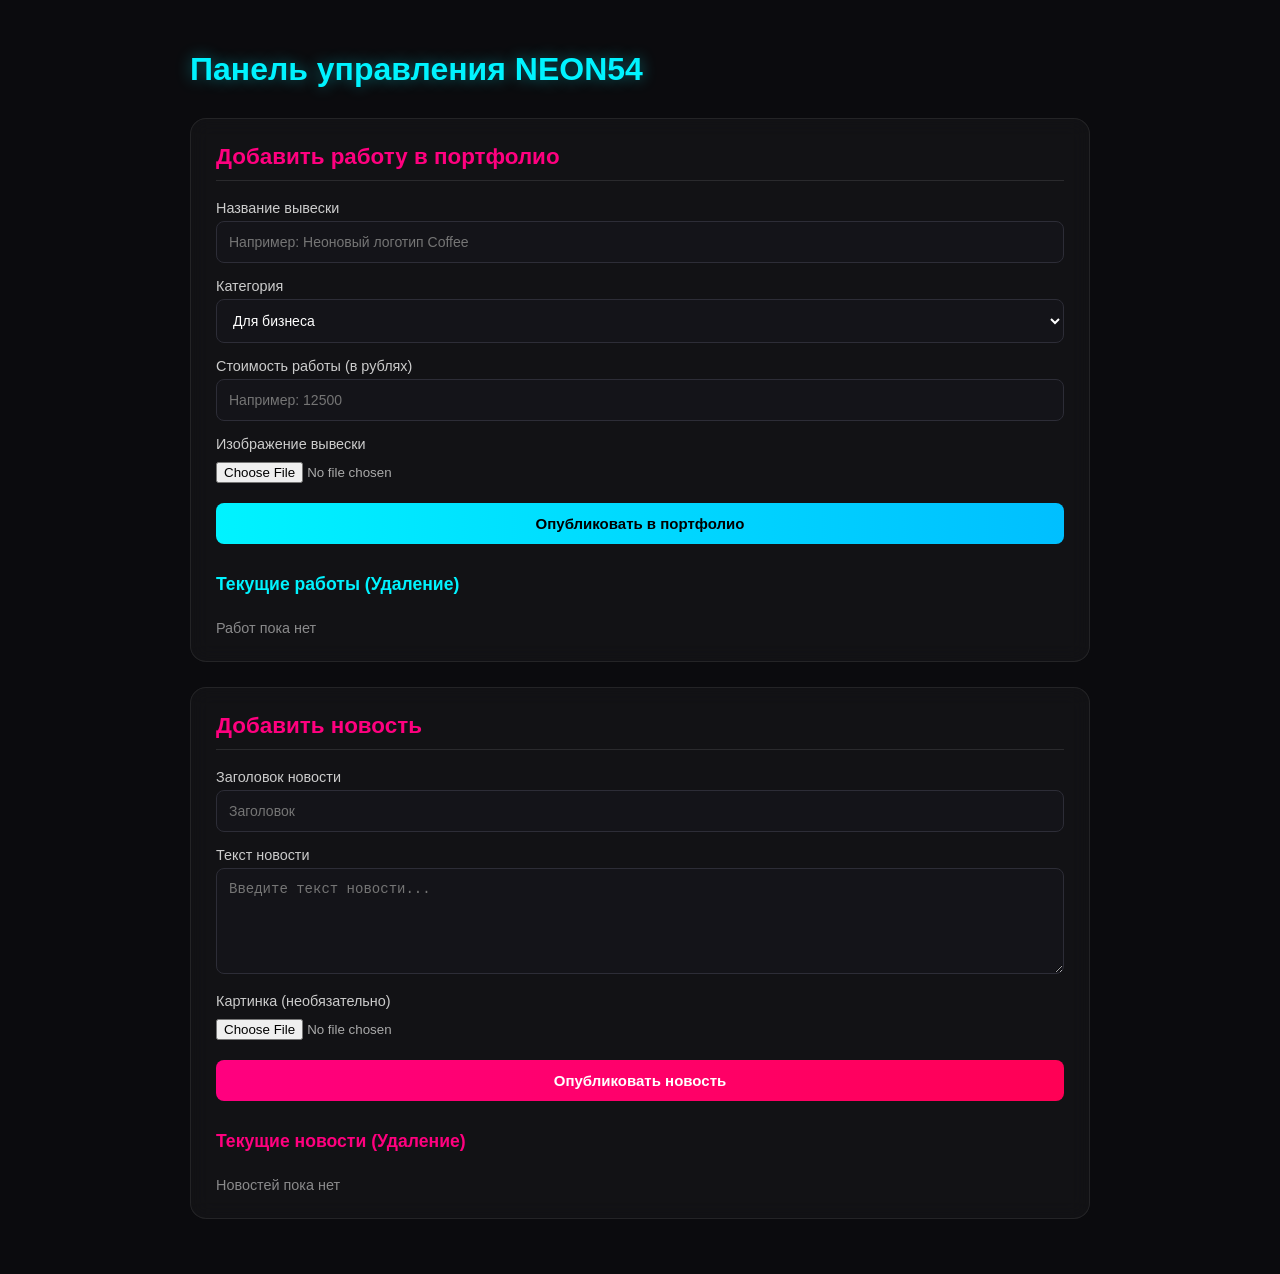
==== admin.html @ 81eae0cd "загрузка сайта и админки" ====
<!DOCTYPE html>
<html lang="ru">
<head>
    <meta charset="UTF-8">
    <meta name="viewport" content="width=device-width, initial-scale=1.0">
    <title>Панель управления сайтом NEON54</title>
    <style>
        body { background: #0b0b0e; color: #fff; font-family: 'Segoe UI', Roboto, sans-serif; padding: 30px; margin: 0; }
        .container { max-width: 900px; margin: 0 auto; }
        h1 { color: #00f3ff; text-shadow: 0 0 15px rgba(0, 243, 255, 0.4); margin-bottom: 30px; font-size: 2rem; }
        .card { background: rgba(255, 255, 255, 0.03); border: 1px solid rgba(255, 255, 255, 0.08); padding: 25px; border-radius: 16px; margin-bottom: 25px; backdrop-filter: blur(10px); }
        h2 { margin-top: 0; color: #ff007f; font-size: 1.4rem; border-bottom: 1px solid rgba(255,255,255,0.1); padding-bottom: 10px; }
        label { display: block; margin: 15px 0 5px; color: #ccc; font-size: 0.9rem; }
        input[type="text"], input[type="number"], textarea, select { width: 100%; padding: 12px; background: #141419; border: 1px solid #2d2d37; border-radius: 8px; color: #fff; box-sizing: border-box; font-size: 14px; }
        input[type="text"]:focus, input[type="number"]:focus, textarea:focus, select:focus { border-color: #00f3ff; outline: none; }
        button { background: linear-gradient(90deg, #ff007f, #ff0055); color: white; border: none; padding: 12px 25px; border-radius: 8px; font-weight: bold; cursor: pointer; margin-top: 20px; transition: 0.3s; width: 100%; font-size: 15px; }
        button:hover { opacity: 0.9; box-shadow: 0 0 15px rgba(255, 0, 127, 0.4); }
        
        .btn-portfolio { background: linear-gradient(90deg, #00f3ff, #00bfff); color: #000; }
        .btn-portfolio:hover { box-shadow: 0 0 15px rgba(0, 243, 255, 0.4); }
        
        .manage-list { margin-top: 25px; display: flex; flex-direction: column; gap: 10px; max-height: 300px; overflow-y: auto; padding-right: 5px; }
        .manage-item { display: flex; align-items: center; justify-content: space-between; background: rgba(255,255,255,0.02); padding: 10px 15px; border-radius: 8px; border: 1px solid rgba(255,255,255,0.05); }
        .manage-item img { width: 50px; height: 50px; object-fit: cover; border-radius: 6px; margin-right: 15px; border: 1px solid #333; }
        .item-info { display: flex; align-items: center; }
        .item-title { font-weight: 500; font-size: 0.95rem; }
        .item-meta { font-size: 0.8rem; color: #888; margin-top: 2px; }
        .item-price { color: #00f3ff; font-weight: 600; font-size: 0.85rem; }
        .btn-delete { background: #2a1118; color: #ff4a5a; border: 1px solid #5a1827; padding: 6px 12px; border-radius: 6px; cursor: pointer; font-size: 0.85rem; width: auto; margin-top: 0; }
        .btn-delete:hover { background: #bd1f35; color: #fff; box-shadow: none; }
    </style>
</head>
<body>

<div class="container">
    <h1>Панель управления NEON54</h1>

    <div class="card">
        <h2>Добавить работу в портфолио</h2>
        <form id="portfolio-form">
            <label for="p-title">Название вывески</label>
            <input type="text" id="p-title" placeholder="Например: Неоновый логотип Coffee" required>

            <label for="p-category">Категория</label>
            <select id="p-category">
                <option value="Для бизнеса">Для бизнеса</option>
                <option value="Для дома">Для дома</option>
            </select>

            <label for="p-price">Стоимость работы (в рублях)</label>
            <input type="number" id="p-price" placeholder="Например: 12500" required min="0">

            <label for="p-image">Изображение вывески</label>
            <input type="file" id="p-image" accept="image/*" required style="margin-top:5px; color:#aaa;">

            <button type="submit" class="btn-portfolio">Опубликовать в портфолио</button>
        </form>

        <h3 style="margin-top: 30px; font-size: 1.1rem; color: #00f3ff;">Текущие работы (Удаление)</h3>
        <div id="portfolio-manage-list" class="manage-list"></div>
    </div>

    <div class="card">
        <h2>Добавить новость</h2>
        <form id="news-form">
            <label for="n-title">Заголовок новости</label>
            <input type="text" id="n-title" placeholder="Заголовок" required>

            <label for="n-text">Текст новости</label>
            <textarea id="n-text" rows="5" placeholder="Введите текст новости..." required></textarea>

            <label for="n-image">Картинка (необязательно)</label>
            <input type="file" id="n-image" accept="image/*" style="margin-top:5px; color:#aaa;">

            <button type="submit">Опубликовать новость</button>
        </form>

        <h3 style="margin-top: 30px; font-size: 1.1rem; color: #ff007f;">Текущие новости (Удаление)</h3>
        <div id="news-manage-list" class="manage-list"></div>
    </div>
</div>

<script>
    function getDB() {
        return JSON.parse(localStorage.getItem('neon54_db')) || { news: [], portfolio: [] };
    }

    function saveDB(data) {
        try {
            localStorage.setItem('neon54_db', JSON.stringify(data));
            renderLists();
            return true;
        } catch (e) {
            alert("Ошибка сохранения! Изображение слишком большого размера. Попробуйте загрузить файл меньшего размера.");
            return false;
        }
    }

    // Функция для авто-сжатия изображений перед сохранением в localStorage
    function processImage(file, maxWidth = 800) {
        return new Promise((resolve, reject) => {
            if (!file) resolve('');
            const reader = new FileReader();
            reader.readAsDataURL(file);
            reader.onload = (event) => {
                const img = new Image();
                img.src = event.target.result;
                img.onload = () => {
                    const canvas = document.createElement('canvas');
                    let width = img.width;
                    let height = img.height;

                    if (width > maxWidth) {
                        height = Math.round((height * maxWidth) / width);
                        width = maxWidth;
                    }

                    canvas.width = width;
                    canvas.height = height;

                    const ctx = canvas.getContext('2d');
                    ctx.drawImage(img, 0, 0, width, height);
                    resolve(canvas.toDataURL('image/jpeg', 0.7)); // Сжатие до 70% качества
                };
            };
            reader.onerror = error => reject(error);
        });
    }

    function renderLists() {
        const db = getDB();
        const pList = document.getElementById('portfolio-manage-list');
        const nList = document.getElementById('news-manage-list');

        // Портфолио
        pList.innerHTML = (!db.portfolio || db.portfolio.length === 0) ? '<div style="opacity:0.5; font-size:0.9rem;">Работ пока нет</div>' : '';
        (db.portfolio || []).forEach(item => {
            const div = document.createElement('div');
            div.className = 'manage-item';
            const priceText = item.price ? ` — <span class="item-price">${Number(item.price).toLocaleString('ru-RU')} ₽</span>` : '';
            div.innerHTML = `
                <div class="item-info">
                    <img src="${item.image}" alt="">
                    <div>
                        <div class="item-title">${item.title}</div>
                        <div class="item-meta">${item.category}${priceText}</div>
                    </div>
                </div>
                <button class="btn-delete" onclick="deletePortfolio(${item.id})">Удалить</button>
            `;
            pList.appendChild(div);
        });

        // Новости
        nList.innerHTML = (!db.news || db.news.length === 0) ? '<div style="opacity:0.5; font-size:0.9rem;">Новостей пока нет</div>' : '';
        (db.news || []).forEach(item => {
            const div = document.createElement('div');
            div.className = 'manage-item';
            const imgTag = item.image ? `<img src="${item.image}" alt="">` : '<div style="width:50px; height:50px; background:#141419; margin-right:15px; border-radius:6px; border:1px solid #333;"></div>';
            div.innerHTML = `
                <div class="item-info">
                    ${imgTag}
                    <div>
                        <div class="item-title">${item.title}</div>
                        <div class="item-meta">${item.date}</div>
                    </div>
                </div>
                <button class="btn-delete" onclick="deleteNews(${item.id})">Удалить</button>
            `;
            nList.appendChild(div);
        });
    }

    window.deletePortfolio = function(id) {
        if(confirm("Удалить работу из портфолио?")) {
            let db = getDB();
            db.portfolio = (db.portfolio || []).filter(item => item.id !== id);
            saveDB(db);
        }
    }

    window.deleteNews = function(id) {
        if(confirm("Удалить новость?")) {
            let db = getDB();
            db.news = (db.news || []).filter(item => item.id !== id);
            saveDB(db);
        }
    }

    // Добавление в Портфолио
    document.getElementById('portfolio-form').addEventListener('submit', async function(e) {
        e.preventDefault();
        const imageFile = document.getElementById('p-image').files[0];
        const base64Image = await processImage(imageFile);
        
        let db = getDB();
        db.portfolio = db.portfolio || [];
        db.portfolio.push({
            id: Date.now(),
            title: document.getElementById('p-title').value.trim(),
            category: document.getElementById('p-category').value,
            price: document.getElementById('p-price').value,
            image: base64Image
        });
        
        if (saveDB(db)) {
            alert("Работа успешно сохранена!");
            this.reset();
        }
    });

    // Добавление в Новости
    document.getElementById('news-form').addEventListener('submit', async function(e) {
        e.preventDefault();
        const imageFile = document.getElementById('n-image').files[0];
        const base64Image = imageFile ? await processImage(imageFile) : '';
        
        let db = getDB();
        db.news = db.news || [];
        db.news.push({
            id: Date.now(),
            title: document.getElementById('n-title').value.trim(),
            date: new Date().toLocaleDateString('ru-RU'),
            text: document.getElementById('n-text').value.trim(),
            image: base64Image
        });
        
        if (saveDB(db)) {
            alert("Новость успешно опубликована!");
            this.reset();
        }
    });

    document.addEventListener('DOMContentLoaded', renderLists);
</script>
</body>
</html>
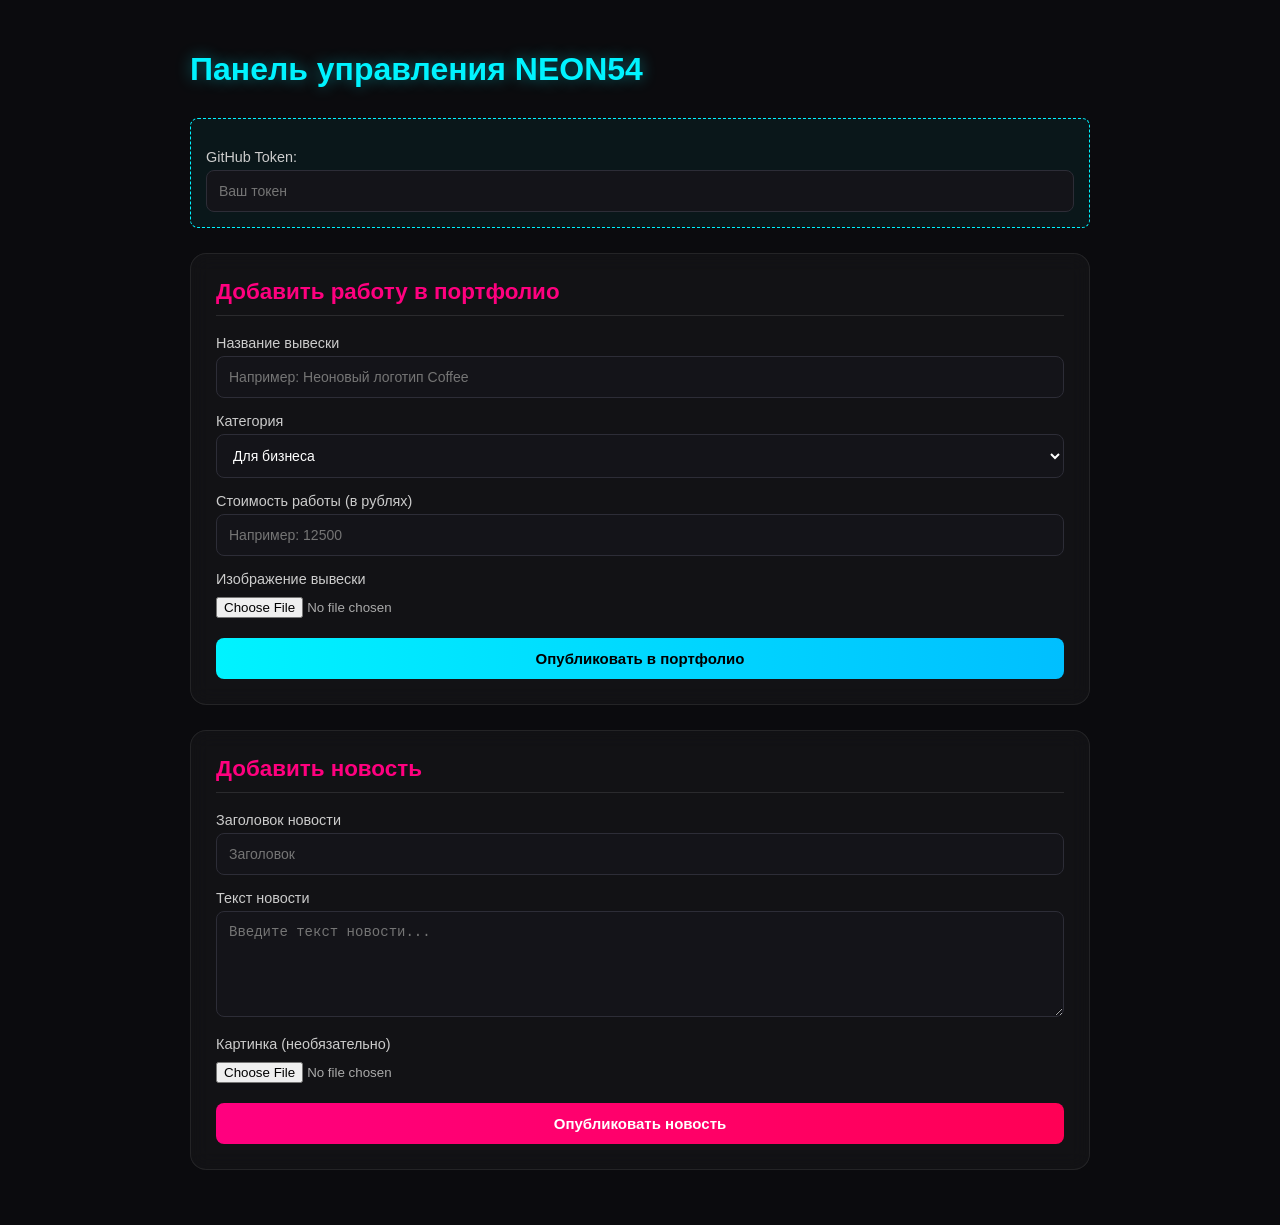
==== commit 849c0bc9: "добавлен Макс и убран токен для безопасности" ====
--- a/admin.html
+++ b/admin.html
@@ -11,29 +11,24 @@
         .card { background: rgba(255, 255, 255, 0.03); border: 1px solid rgba(255, 255, 255, 0.08); padding: 25px; border-radius: 16px; margin-bottom: 25px; backdrop-filter: blur(10px); }
         h2 { margin-top: 0; color: #ff007f; font-size: 1.4rem; border-bottom: 1px solid rgba(255,255,255,0.1); padding-bottom: 10px; }
         label { display: block; margin: 15px 0 5px; color: #ccc; font-size: 0.9rem; }
-        input[type="text"], input[type="number"], textarea, select { width: 100%; padding: 12px; background: #141419; border: 1px solid #2d2d37; border-radius: 8px; color: #fff; box-sizing: border-box; font-size: 14px; }
-        input[type="text"]:focus, input[type="number"]:focus, textarea:focus, select:focus { border-color: #00f3ff; outline: none; }
+        input[type="text"], input[type="number"], input[type="password"], textarea, select { width: 100%; padding: 12px; background: #141419; border: 1px solid #2d2d37; border-radius: 8px; color: #fff; box-sizing: border-box; font-size: 14px; }
+        input:focus, textarea:focus, select:focus { border-color: #00f3ff; outline: none; }
         button { background: linear-gradient(90deg, #ff007f, #ff0055); color: white; border: none; padding: 12px 25px; border-radius: 8px; font-weight: bold; cursor: pointer; margin-top: 20px; transition: 0.3s; width: 100%; font-size: 15px; }
         button:hover { opacity: 0.9; box-shadow: 0 0 15px rgba(255, 0, 127, 0.4); }
-        
         .btn-portfolio { background: linear-gradient(90deg, #00f3ff, #00bfff); color: #000; }
         .btn-portfolio:hover { box-shadow: 0 0 15px rgba(0, 243, 255, 0.4); }
-        
-        .manage-list { margin-top: 25px; display: flex; flex-direction: column; gap: 10px; max-height: 300px; overflow-y: auto; padding-right: 5px; }
-        .manage-item { display: flex; align-items: center; justify-content: space-between; background: rgba(255,255,255,0.02); padding: 10px 15px; border-radius: 8px; border: 1px solid rgba(255,255,255,0.05); }
-        .manage-item img { width: 50px; height: 50px; object-fit: cover; border-radius: 6px; margin-right: 15px; border: 1px solid #333; }
-        .item-info { display: flex; align-items: center; }
-        .item-title { font-weight: 500; font-size: 0.95rem; }
-        .item-meta { font-size: 0.8rem; color: #888; margin-top: 2px; }
-        .item-price { color: #00f3ff; font-weight: 600; font-size: 0.85rem; }
-        .btn-delete { background: #2a1118; color: #ff4a5a; border: 1px solid #5a1827; padding: 6px 12px; border-radius: 6px; cursor: pointer; font-size: 0.85rem; width: auto; margin-top: 0; }
-        .btn-delete:hover { background: #bd1f35; color: #fff; box-shadow: none; }
+        .token-box { background: rgba(0, 243, 255, 0.05); border: 1px dashed #00f3ff; padding: 15px; border-radius: 8px; margin-bottom: 25px; }
     </style>
 </head>
 <body>
 
 <div class="container">
     <h1>Панель управления NEON54</h1>
+
+    <div class="token-box">
+        <label for="github-token">GitHub Token:</label>
+        <input type="password" id="github-token" placeholder="Ваш токен">
+    </div>
 
     <div class="card">
         <h2>Добавить работу в портфолио</h2>
@@ -55,9 +50,6 @@
 
             <button type="submit" class="btn-portfolio">Опубликовать в портфолио</button>
         </form>
-
-        <h3 style="margin-top: 30px; font-size: 1.1rem; color: #00f3ff;">Текущие работы (Удаление)</h3>
-        <div id="portfolio-manage-list" class="manage-list"></div>
     </div>
 
     <div class="card">
@@ -74,31 +66,25 @@
 
             <button type="submit">Опубликовать новость</button>
         </form>
-
-        <h3 style="margin-top: 30px; font-size: 1.1rem; color: #ff007f;">Текущие новости (Удаление)</h3>
-        <div id="news-manage-list" class="manage-list"></div>
     </div>
 </div>
 
 <script>
-    function getDB() {
-        return JSON.parse(localStorage.getItem('neon54_db')) || { news: [], portfolio: [] };
-    }
-
-    function saveDB(data) {
-        try {
-            localStorage.setItem('neon54_db', JSON.stringify(data));
-            renderLists();
-            return true;
-        } catch (e) {
-            alert("Ошибка сохранения! Изображение слишком большого размера. Попробуйте загрузить файл меньшего размера.");
-            return false;
-        }
-    }
-
-    // Функция для авто-сжатия изображений перед сохранением в localStorage
-    function processImage(file, maxWidth = 800) {
-        return new Promise((resolve, reject) => {
+    const tokenInput = document.getElementById('github-token');
+    tokenInput.value = localStorage.getItem('github_token') || "";
+    tokenInput.addEventListener('input', () => {
+        localStorage.setItem('github_token', tokenInput.value.trim());
+    });
+    if (!localStorage.getItem('github_token')) {
+        localStorage.setItem('github_token', tokenInput.value);
+    }
+
+    const REPO = 'lizzi678/neon54';
+    const BRANCH = 'main';
+    const FILE_PATH = 'data.json';
+
+    async function processImage(file, maxWidth = 800) {
+        return new Promise((resolve) => {
             if (!file) resolve('');
             const reader = new FileReader();
             reader.readAsDataURL(file);
@@ -109,91 +95,85 @@
                     const canvas = document.createElement('canvas');
                     let width = img.width;
                     let height = img.height;
-
                     if (width > maxWidth) {
                         height = Math.round((height * maxWidth) / width);
                         width = maxWidth;
                     }
-
                     canvas.width = width;
                     canvas.height = height;
-
                     const ctx = canvas.getContext('2d');
                     ctx.drawImage(img, 0, 0, width, height);
-                    resolve(canvas.toDataURL('image/jpeg', 0.7)); // Сжатие до 70% качества
+                    resolve(canvas.toDataURL('image/jpeg', 0.7));
                 };
             };
-            reader.onerror = error => reject(error);
         });
     }
 
-    function renderLists() {
-        const db = getDB();
-        const pList = document.getElementById('portfolio-manage-list');
-        const nList = document.getElementById('news-manage-list');
-
-        // Портфолио
-        pList.innerHTML = (!db.portfolio || db.portfolio.length === 0) ? '<div style="opacity:0.5; font-size:0.9rem;">Работ пока нет</div>' : '';
-        (db.portfolio || []).forEach(item => {
-            const div = document.createElement('div');
-            div.className = 'manage-item';
-            const priceText = item.price ? ` — <span class="item-price">${Number(item.price).toLocaleString('ru-RU')} ₽</span>` : '';
-            div.innerHTML = `
-                <div class="item-info">
-                    <img src="${item.image}" alt="">
-                    <div>
-                        <div class="item-title">${item.title}</div>
-                        <div class="item-meta">${item.category}${priceText}</div>
-                    </div>
-                </div>
-                <button class="btn-delete" onclick="deletePortfolio(${item.id})">Удалить</button>
-            `;
-            pList.appendChild(div);
-        });
-
-        // Новости
-        nList.innerHTML = (!db.news || db.news.length === 0) ? '<div style="opacity:0.5; font-size:0.9rem;">Новостей пока нет</div>' : '';
-        (db.news || []).forEach(item => {
-            const div = document.createElement('div');
-            div.className = 'manage-item';
-            const imgTag = item.image ? `<img src="${item.image}" alt="">` : '<div style="width:50px; height:50px; background:#141419; margin-right:15px; border-radius:6px; border:1px solid #333;"></div>';
-            div.innerHTML = `
-                <div class="item-info">
-                    ${imgTag}
-                    <div>
-                        <div class="item-title">${item.title}</div>
-                        <div class="item-meta">${item.date}</div>
-                    </div>
-                </div>
-                <button class="btn-delete" onclick="deleteNews(${item.id})">Удалить</button>
-            `;
-            nList.appendChild(div);
-        });
-    }
-
-    window.deletePortfolio = function(id) {
-        if(confirm("Удалить работу из портфолио?")) {
-            let db = getDB();
-            db.portfolio = (db.portfolio || []).filter(item => item.id !== id);
-            saveDB(db);
-        }
-    }
-
-    window.deleteNews = function(id) {
-        if(confirm("Удалить новость?")) {
-            let db = getDB();
-            db.news = (db.news || []).filter(item => item.id !== id);
-            saveDB(db);
-        }
-    }
-
-    // Добавление в Портфолио
+    async function loadDataFromGitHub() {
+        try {
+            const res = await fetch(`https://api.github.com/repos/${REPO}/contents/${FILE_PATH}?ref=${BRANCH}`);
+            if (!res.ok) return { news: [], portfolio: [] };
+            const data = await res.json();
+            const jsonString = decodeURIComponent(escape(atob(data.content)));
+            return JSON.parse(jsonString);
+        } catch (e) {
+            return { news: [], portfolio: [] };
+        }
+    }
+
+    async function saveDataToGitHub(newData, message) {
+        const token = tokenInput.value.trim();
+        if (!token) {
+            alert('Пожалуйста, введите токен!');
+            return false;
+        }
+
+        try {
+            const getRes = await fetch(`https://api.github.com/repos/${REPO}/contents/${FILE_PATH}?ref=${BRANCH}`, {
+                headers: { 'Authorization': `token ${token}` }
+            });
+            
+            let sha = '';
+            if (getRes.ok) {
+                const fileData = await getRes.json();
+                sha = fileData.sha;
+            }
+
+            const contentEncoded = btoa(unescape(encodeURIComponent(JSON.stringify(newData, null, 2))));
+
+            const putRes = await fetch(`https://api.github.com/repos/${REPO}/contents/${FILE_PATH}`, {
+                method: 'PUT',
+                headers: {
+                    'Authorization': `token ${token}`,
+                    'Content-Type': 'application/json',
+                },
+                body: JSON.stringify({
+                    message: message,
+                    content: contentEncoded,
+                    branch: BRANCH,
+                    sha: sha ? sha : undefined
+                })
+            });
+
+            if (putRes.ok) {
+                return true;
+            } else {
+                const err = await putRes.json();
+                alert('Ошибка GitHub: ' + (err.message || 'Не удалось сохранить'));
+                return false;
+            }
+        } catch (e) {
+            alert('Ошибка сети: ' + e.message);
+            return false;
+        }
+    }
+
     document.getElementById('portfolio-form').addEventListener('submit', async function(e) {
         e.preventDefault();
         const imageFile = document.getElementById('p-image').files[0];
         const base64Image = await processImage(imageFile);
         
-        let db = getDB();
+        let db = await loadDataFromGitHub();
         db.portfolio = db.portfolio || [];
         db.portfolio.push({
             id: Date.now(),
@@ -203,19 +183,19 @@
             image: base64Image
         });
         
-        if (saveDB(db)) {
-            alert("Работа успешно сохранена!");
+        const success = await saveDataToGitHub(db, 'Добавлена работа в портфолио');
+        if (success) {
+            alert("Работа успешно опубликована!");
             this.reset();
         }
     });
 
-    // Добавление в Новости
     document.getElementById('news-form').addEventListener('submit', async function(e) {
         e.preventDefault();
         const imageFile = document.getElementById('n-image').files[0];
         const base64Image = imageFile ? await processImage(imageFile) : '';
         
-        let db = getDB();
+        let db = await loadDataFromGitHub();
         db.news = db.news || [];
         db.news.push({
             id: Date.now(),
@@ -225,13 +205,12 @@
             image: base64Image
         });
         
-        if (saveDB(db)) {
+        const success = await saveDataToGitHub(db, 'Добавлена новость');
+        if (success) {
             alert("Новость успешно опубликована!");
             this.reset();
         }
     });
-
-    document.addEventListener('DOMContentLoaded', renderLists);
 </script>
 </body>
 </html>
